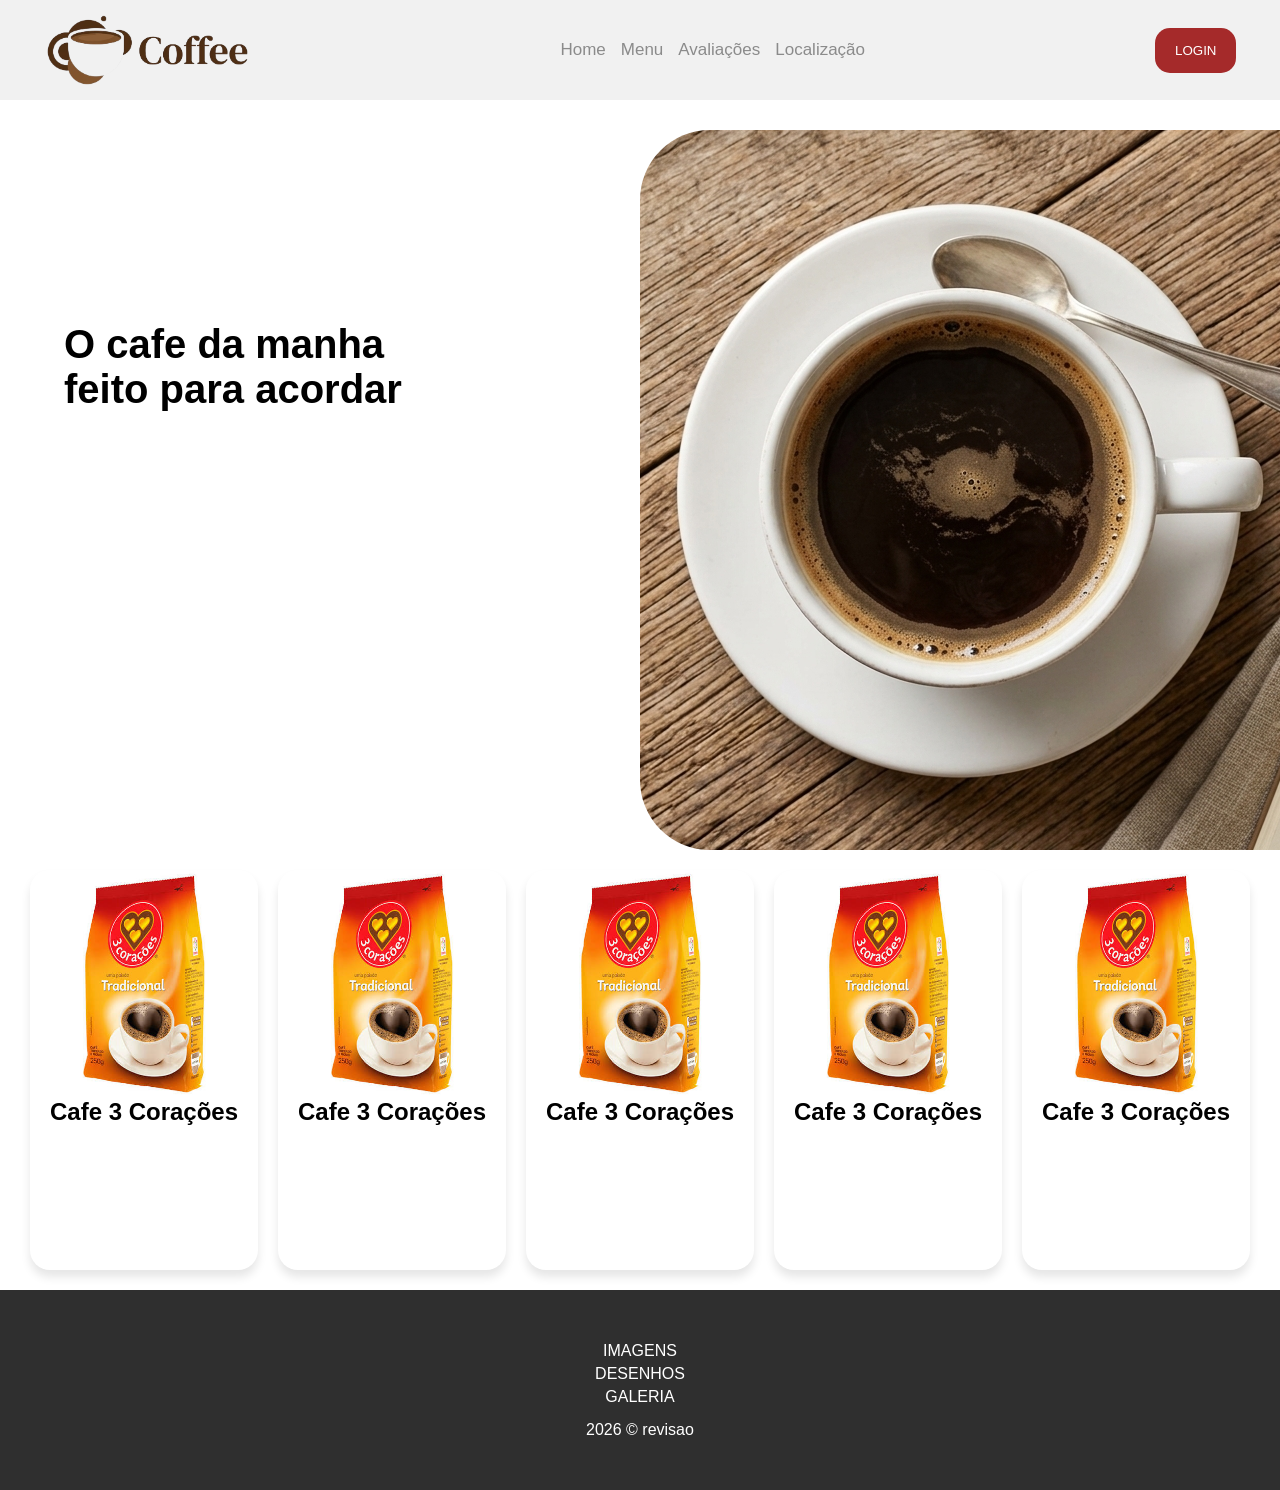
==== index.html @ 8cd0acae "footer" ====
<!DOCTYPE html>
<html lang="en">

<head>
    <meta charset="UTF-8">
    <meta name="viewport" content="width=device-width, initial-scale=1.0">
    <link rel="stylesheet" href="css/style.css">
    <title>Document</title>
</head>

<body>
    <header>
        <div class="logo">
            <img src="img/logoCoffee.jpg" alt="tbtb">
        </div>
        <div class="links">
            <nav>
                <a href="#">Home</a>
                <a href="#">Menu</a>
                <a href="#">Avaliações</a>
                <a href="#">Localização</a>
            </nav>
        </div>
        <div class="botao">
            <button>LOGIN</button>
        </div>
    </header>
    <main>
        <div class="banner" >
            <div class="bannerconteudo">
                <h1>O cafe da manha feito para acordar</h1>
            </div>
            <div class="bannerImagem" style="background-image: url(img/bannerCoffee.jpg);"></div>
        </div>
        <div class="cardsContainer">
            <div class="card">
                <img src="img/cofe3coracoes.png" alt="">
                <h2>Cafe 3 Corações</h2>
            </div>
             <div class="card">
                <img src="img/cofe3coracoes.png" alt="">
                <h2>Cafe 3 Corações</h2>
            </div>
              <div class="card">
                <img src="img/cofe3coracoes.png" alt="">
                <h2>Cafe 3 Corações</h2>
            </div>
               <div class="card">
                <img src="img/cofe3coracoes.png" alt="">
                <h2>Cafe 3 Corações</h2>
            </div>
            <div class="card">
                <img src="img/cofe3coracoes.png" alt="">
                <h2>Cafe 3 Corações</h2>
            </div>
        </div>
    </main>
     <footer>
        <div class="linkFooter">
                <a href="#imagesContainer">IMAGENS</a>
                <a href="#videosContainer">DESENHOS</a>
                <a href="#">GALERIA</a>
            </div>
        <p>2026 &copy revisao</p>
    </footer>
</body>

</html>
---- css/style.css ----
* {
    font-family: Arial, Helvetica, sans-serif;
    margin: 0;
    padding: 0;
}

header {
    height: 100px;
    display: flex;
    justify-content: space-between;
    align-items: center;
    padding: 0 25px;
    background-color: #f1f1f1;
}

.logo {
   
    display: flex;
    align-items: center;
    height: 100%;
    overflow: hidden;
}
.logo img{
    height: 100%;
    width: auto;
}

nav {
    display: flex;
    gap: 15px;
}

nav a {
    font-size: 17px;
    display: inline-block;
    line-height: 100px;
    text-decoration: none;
    color: #8b8b8b;

}

nav a:hover {
    color: brown;

}
.botao{
     width: 100px;
}
.botao button {
    background-color: brown;
    color: white;
    border: none;
    border-radius: 15px;
    padding: 15px 20px;
}

.banner{
    margin-top: 30px;
    display: flex;
    
    height: 80vh;
    
}

.bannerconteudo{
    width: 50%;
    height: 100%;
    box-sizing: border-box;
}

.bannerconteudo h1{
    margin-top: 30%;
    margin-left: 10%;
    width: 350px;
    font-size: 40px;

    word-wrap: break-word;
}
.bannerImagem{
    width: 50%;
    height: 100%;
    background-position: center;
    border-radius: 70px 0 0 70px;
}

.cardsContainer{
    margin-top: 20px;
    display: grid;
    grid-template-columns: repeat(5 ,1fr);
    width: auto;
    justify-content: center;
    align-items: center;
   gap: 20px;
   padding: 0 30px;
}
.card{
    display: flex;
    flex-direction: column;
    align-items: center;
    width: 100%;
    height: 400px;
    border-radius: 20px;
    box-shadow: 0px 7px 10px rgba(0, 0, 0, 0.1);
    overflow: hidden;
    
}

.card img{
    background-position: center;
    width: 100%;
    height: auto;
    background-color: #8b8b8b;
    
}


/* footer */

footer{
    margin-top: 20px;
    display: flex;
    flex-direction: column;
    align-items: center;
    justify-content: center;
    height: 200px;
    background-color: #2f2f2f;
    gap: 15px;
}
footer p{
    color: white;
}

.linkFooter{
    display: flex;
    flex-direction: column;
    align-items: center;
    gap: 5px;
   
}
.linkFooter a{
    text-decoration: none;
    color: white;
}
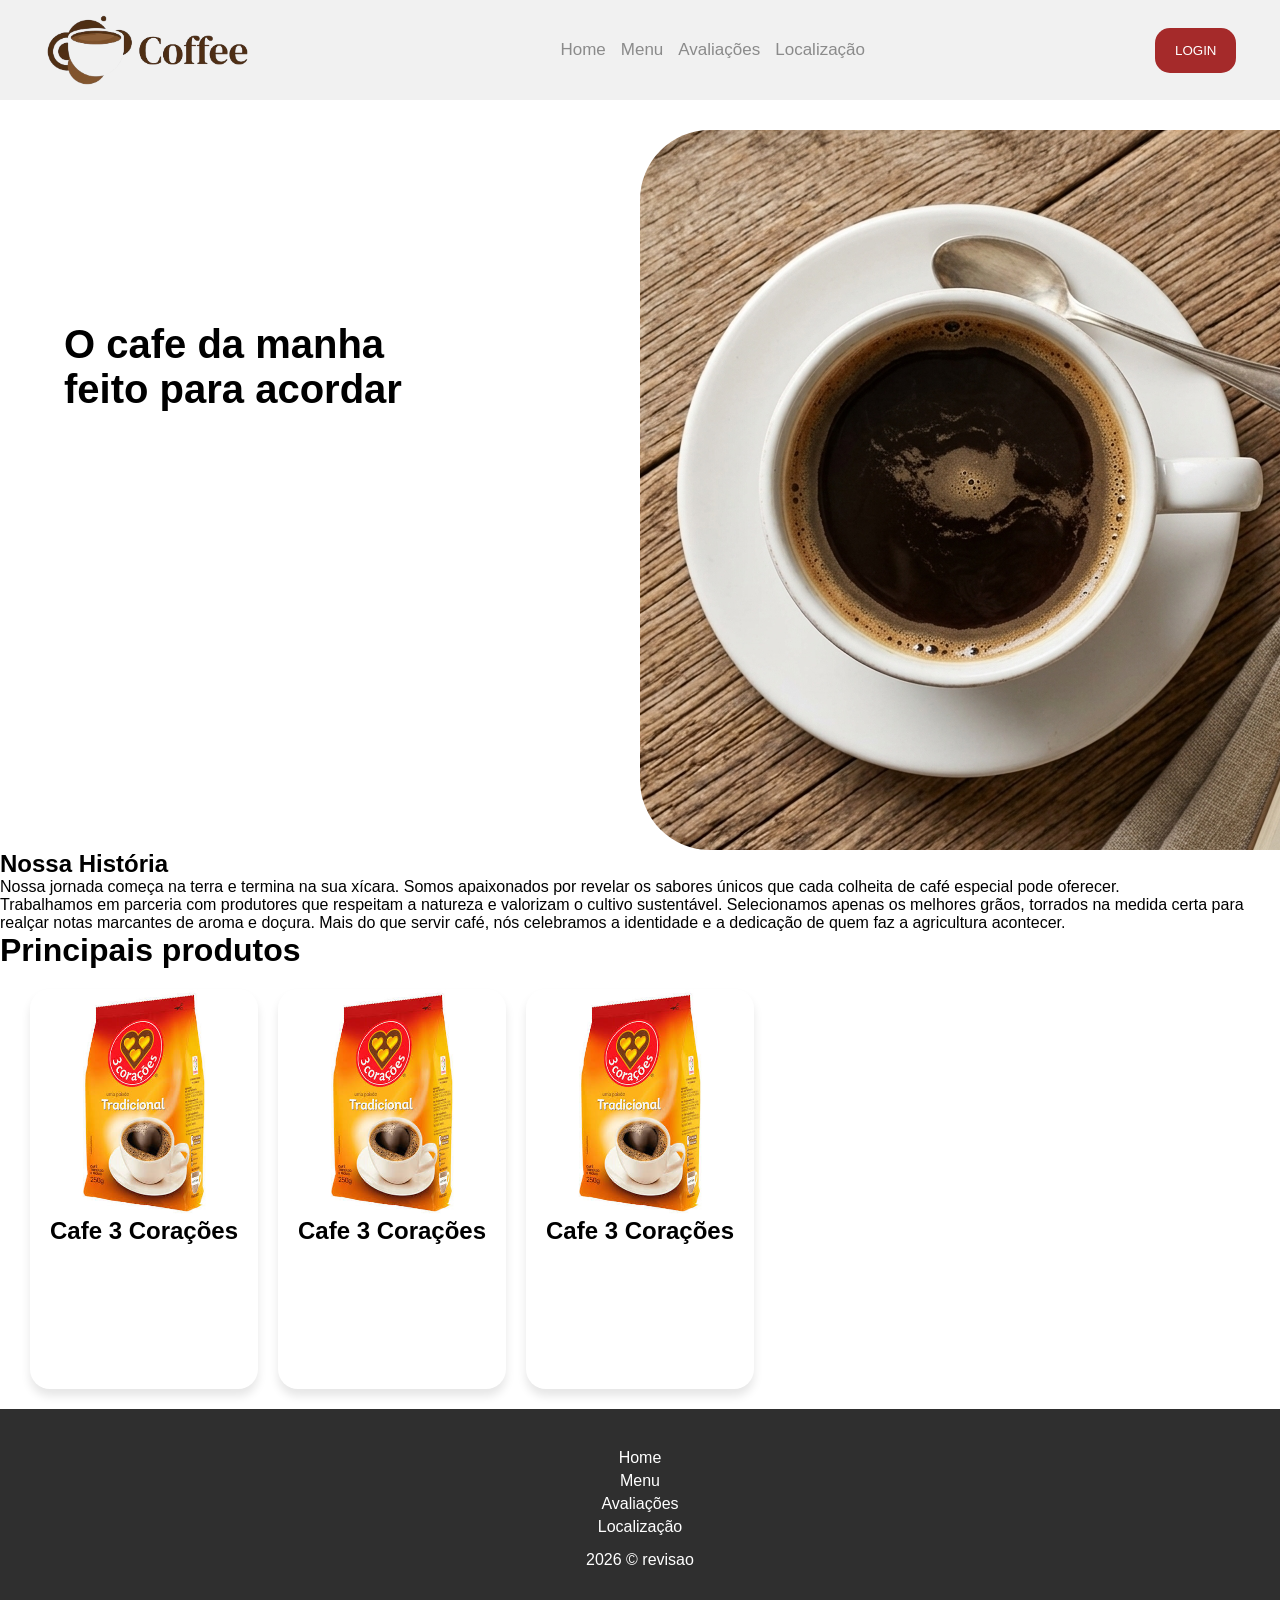
==== commit 9b007f74: "adicionou pages" ====
--- a/index.html
+++ b/index.html
@@ -1,11 +1,11 @@
 <!DOCTYPE html>
-<html lang="en">
+<html lang="pt-br">
 
 <head>
     <meta charset="UTF-8">
     <meta name="viewport" content="width=device-width, initial-scale=1.0">
     <link rel="stylesheet" href="css/style.css">
-    <title>Document</title>
+    <title>Início</title>
 </head>
 
 <body>
@@ -15,10 +15,10 @@
         </div>
         <div class="links">
             <nav>
-                <a href="#">Home</a>
-                <a href="#">Menu</a>
-                <a href="#">Avaliações</a>
-                <a href="#">Localização</a>
+                <a href="index.html">Home</a>
+                <a href="html/menu.html">Menu</a>
+                <a href="html/Avaliacoes.html">Avaliações</a>
+                <a href="html/Localizacao.html">Localização</a>
             </nav>
         </div>
         <div class="botao">
@@ -26,26 +26,27 @@
         </div>
     </header>
     <main>
-        <div class="banner" >
+        <div class="banner">
             <div class="bannerconteudo">
                 <h1>O cafe da manha feito para acordar</h1>
             </div>
-            <div class="bannerImagem" style="background-image: url(img/bannerCoffee.jpg);"></div>
+            <div class="bannerImagem" style="background-image: url(img/bannerCoffee.jpg);">
+            </div>
+        </div>
+        <div class="sobreNos">
+            <h2>Nossa História</h2>
+            <p>Nossa jornada começa na terra e termina na sua xícara. Somos apaixonados por revelar os sabores únicos
+                que cada colheita de café especial pode oferecer.</p>
+            <p>Trabalhamos em parceria com produtores que respeitam a natureza e valorizam o cultivo sustentável.
+                Selecionamos apenas os melhores grãos, torrados na medida certa para realçar notas marcantes de aroma e
+                doçura. Mais do que servir café, nós celebramos a identidade e a dedicação de quem faz a agricultura
+                acontecer.</p>
+        </div>
+        <div class="titulo">
+            <h1>Principais produtos</h1>
         </div>
         <div class="cardsContainer">
             <div class="card">
-                <img src="img/cofe3coracoes.png" alt="">
-                <h2>Cafe 3 Corações</h2>
-            </div>
-             <div class="card">
-                <img src="img/cofe3coracoes.png" alt="">
-                <h2>Cafe 3 Corações</h2>
-            </div>
-              <div class="card">
-                <img src="img/cofe3coracoes.png" alt="">
-                <h2>Cafe 3 Corações</h2>
-            </div>
-               <div class="card">
                 <img src="img/cofe3coracoes.png" alt="">
                 <h2>Cafe 3 Corações</h2>
             </div>
@@ -53,14 +54,19 @@
                 <img src="img/cofe3coracoes.png" alt="">
                 <h2>Cafe 3 Corações</h2>
             </div>
+            <div class="card">
+                <img src="img/cofe3coracoes.png" alt="">
+                <h2>Cafe 3 Corações</h2>
+
+            </div>
+    </main>
+    <footer>
+        <div class="linkFooter">
+            <a href="#">Home</a>
+            <a href="#">Menu</a>
+            <a href="#">Avaliações</a>
+            <a href="#">Localização</a>
         </div>
-    </main>
-     <footer>
-        <div class="linkFooter">
-                <a href="#imagesContainer">IMAGENS</a>
-                <a href="#videosContainer">DESENHOS</a>
-                <a href="#">GALERIA</a>
-            </div>
         <p>2026 &copy revisao</p>
     </footer>
 </body>
